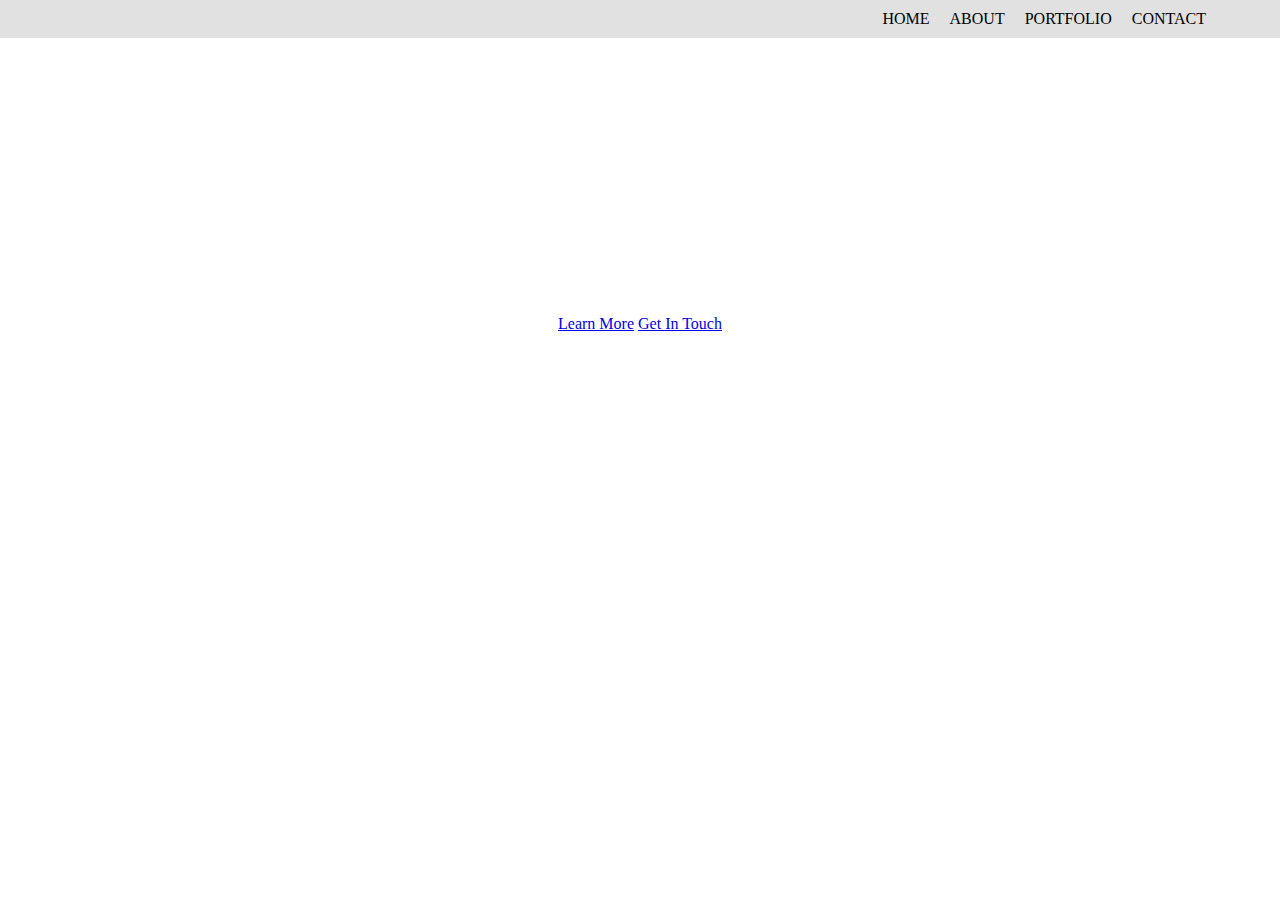
==== index.html @ 5a1d6025 "Start" ====
<!DOCTYPE html>
<html lang="en">
<head>
    <meta charset="UTF-8">
    <meta name="viewport" content="width=device-width, initial-scale=1.0">
    <link rel="stylesheet" href="style.css">
    <title>Teenie Girl Rebel</title>
</head>
<body>

    <div id="navBackground">

        <nav class="container">

            <ul>

                <li><a class="navA" href="index.html">Home</a></li>
                <li><a class="navA" href="about.html">About</a></li>
                <li><a class="navA" href="portfolio.html">Portfolio</a></li>
                <li><a class="navA" href="contact.html">Contact</a></li>

            </ul>

        </nav>

    </div>



    <main>

        <div id="heroBackground">

            <section class="container" id="hero">

                <div class="container" id="content">
                    <h5 id="heroH5">Ellie Perez, Teenie Rebel Productions</h5>
                    <h1 id="heroH1">Lighting & Media Designer</h1>
                    <h6 id="heroH6">For all your media needs.</h6>
                </div>

                <div class="container" id="heroButtons">
                    <a id="learnMore" href="about.html">Learn More</a>
                    <a id="getInTouch" href="contact.html">Get In Touch</a>
                </div>

            </section>

        </div>

    </main>
    
</body>
</html>
---- style.css ----
* {
    margin: 0;
    padding: 0;
}

body {
    background-image: url(Ellie1.jpg);
    background-repeat: none;
    background-position: center;
    background-size: contain;
    color: white;

    height: 100vh;

    scrollbar-width: none;
}

::-webkit-scrollbar {
    scrollbar-width: none;
}

.container {
    border: 1px none red;
}



#navBackground {
    background-color: rgb(225, 225, 225);
    position: fixed;
    width: 100%;
    top: 0;
    display: flex;
    justify-content: center;
}

nav {
    width: 90%;
}

ul {
    list-style: none;

    display: flex;
    justify-content: flex-end;
    align-items: center;
}

li{
    transition: transform 0.3s;
    -webkit-transition: transform 0.3s;
    -moz-transition: transform 0.3s;
    -ms-transition: transform 0.3s;
    -o-transition: transform 0.3s;
}

li:hover {
    background-color: yellow;
    box-shadow: yellow 0 2px;
    transform: translateY(-2px);
    -webkit-transform: translateY(-2px);
    -moz-transform: translateY(-2px);
    -ms-transform: translateY(-2px);
    -o-transform: translateY(-2px);
}

nav a {
    display: inline-block;
    padding: 10px;
}

.navA {
    text-decoration: none;
    text-transform: uppercase;
    color: black;
}



main {
    
}

#heroBackground {
    /*background-image: url(Ellie1.jpg);
    background-repeat: none;
    background-position: center;
    background-size: contain;*/
}

#hero {
    width: 90%;
    height: 100%;
    display: flex;
    flex-direction: column;
    justify-content: center;
    align-items: center;
    margin-left: auto;
    margin-right: auto;
    transform: translateY(250px);
    -webkit-transform: translateY(250px);
    -moz-transform: translateY(250px);
    -ms-transform: translateY(250px);
    -o-transform: translateY(250px);
}

#content {
    text-align: center;
}
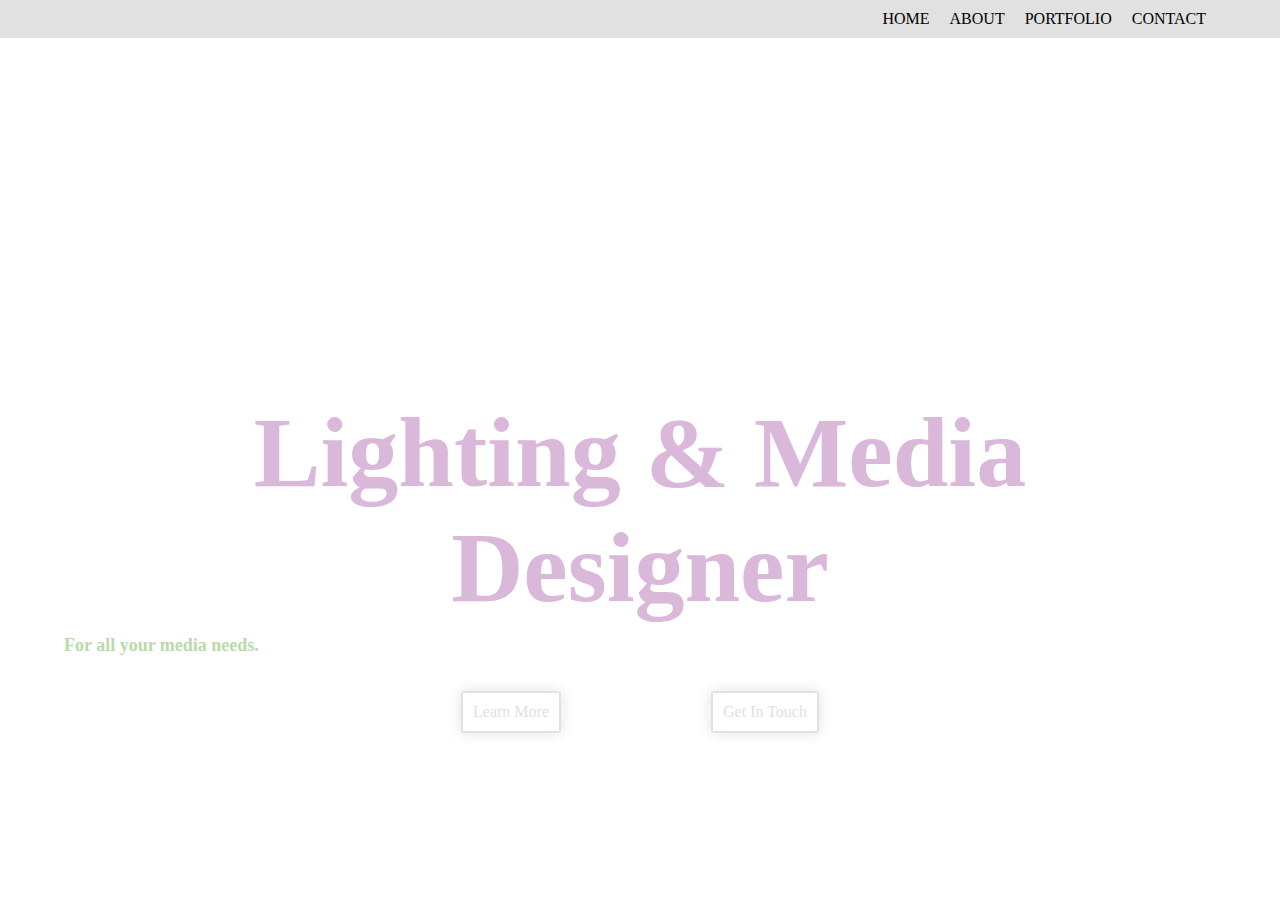
==== commit 3cc9c071: "updates" ====
--- a/index.html
+++ b/index.html
@@ -40,8 +40,8 @@
                 </div>
 
                 <div class="container" id="heroButtons">
-                    <a id="learnMore" href="about.html">Learn More</a>
-                    <a id="getInTouch" href="contact.html">Get In Touch</a>
+                    <a class="heroButtons" id="learnMore" href="about.html">Learn More</a>
+                    <a class="heroButtons" id="getInTouch" href="contact.html">Get In Touch</a>
                 </div>
 
             </section>
--- a/style.css
+++ b/style.css
@@ -3,11 +3,16 @@
     padding: 0;
 }
 
+/*
+colors:
+rgb(0,0,0)
+rgb(255,255,255)
+rgb(217,184,217)
+rgb(253,255,193)
+rgb(185,218,169)
+*/
+
 body {
-    background-image: url(Ellie1.jpg);
-    background-repeat: none;
-    background-position: center;
-    background-size: contain;
     color: white;
 
     height: 100vh;
@@ -36,6 +41,7 @@
 
 nav {
     width: 90%;
+    z-index: 1;
 }
 
 ul {
@@ -55,8 +61,8 @@
 }
 
 li:hover {
-    background-color: yellow;
-    box-shadow: yellow 0 2px;
+    background-color: rgb(253, 255, 193);
+    box-shadow: rgb(253, 255, 193) 0 2px;
     transform: translateY(-2px);
     -webkit-transform: translateY(-2px);
     -moz-transform: translateY(-2px);
@@ -82,28 +88,91 @@
 }
 
 #heroBackground {
-    /*background-image: url(Ellie1.jpg);
+    background-image: url(Ellie1.jpg);
     background-repeat: none;
     background-position: center;
-    background-size: contain;*/
+    background-size: cover;
+    height: 100vh;
 }
 
 #hero {
     width: 90%;
-    height: 100%;
     display: flex;
     flex-direction: column;
     justify-content: center;
     align-items: center;
     margin-left: auto;
     margin-right: auto;
-    transform: translateY(250px);
-    -webkit-transform: translateY(250px);
-    -moz-transform: translateY(250px);
-    -ms-transform: translateY(250px);
-    -o-transform: translateY(250px);
+    position: relative;
+    top: 40vh;
 }
 
 #content {
+    user-select: none;
+
+    padding-top: 10px;
+    padding-bottom: 10px;
+}
+
+#heroH5 {
+    text-align: left;
+    font-size: 12px;
+
+    
+
+    padding-bottom: 10px;
+}
+
+#heroH1 {
     text-align: center;
+    font-size: 100px;
+    color: rgb(217,184,217);
+}
+
+#heroH6 {
+    text-align: left;
+    font-size: 18px;
+
+    color: rgb(185,218,169);
+
+    padding-top: 10px;
+}
+
+#heroButtons {
+    display: flex;
+    justify-content: center;
+    align-items: center;
+    gap: 150px;
+    margin-top: 25px;
+    margin-bottom: 25px;
+}
+
+.heroButtons {
+    text-decoration: none;
+    background-color: transparent;
+    color: rgb(225, 225, 225);
+    border: 2px solid rgb(225, 225, 225);
+    border-radius: 5%;
+    padding: 10px;
+    box-shadow: rgb(225, 225, 225) 0 0 15px;
+    transition: transform 0.3s;
+    -webkit-transition: transform 0.3s;
+    -moz-transition: transform 0.3s;
+    -ms-transition: transform 0.3s;
+    -o-transition: transform 0.3s;
+    -webkit-border-radius: 5%;
+    -moz-border-radius: 5%;
+    -ms-border-radius: 5%;
+    -o-border-radius: 5%;
+}
+
+.heroButtons:hover {
+    background-color: rgb(185,218,169);
+    color: rgb(0, 0, 0);
+    box-shadow: rgb(185,218,169) 0 0 30px;
+    transform: translateY(-2px);
+    -webkit-transform: translateY(-2px);
+    -moz-transform: translateY(-2px);
+    -ms-transform: translateY(-2px);
+    -o-transform: translateY(-2px);
 }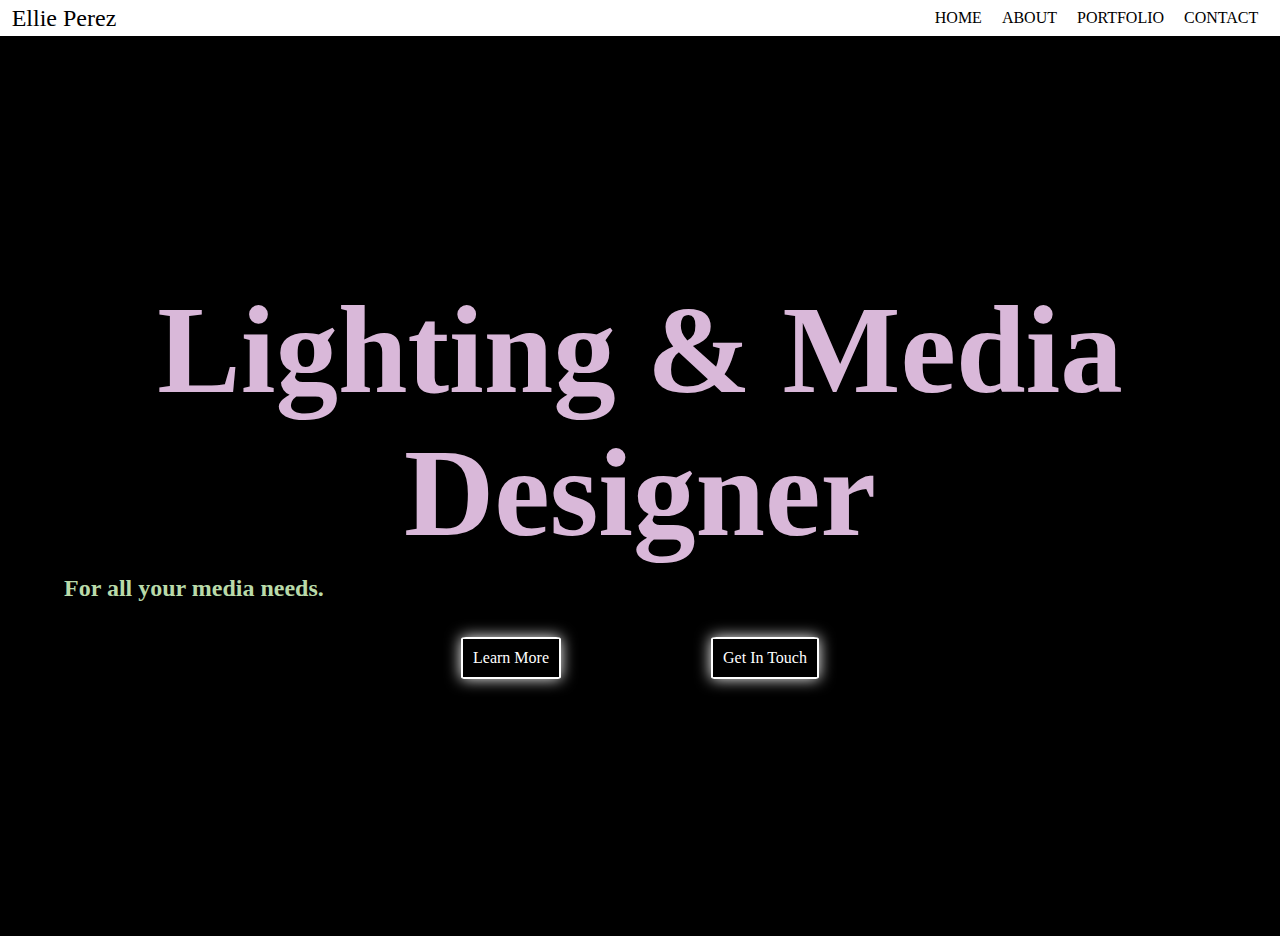
==== commit 07d25d04: "update" ====
--- a/index.html
+++ b/index.html
@@ -10,7 +10,11 @@
 
     <div id="navBackground">
 
+        <a id="name" href="index.html">Ellie Perez</a>
+
         <nav class="container">
+
+            
 
             <ul>
 
@@ -34,7 +38,6 @@
             <section class="container" id="hero">
 
                 <div class="container" id="content">
-                    <h5 id="heroH5">Ellie Perez, Teenie Rebel Productions</h5>
                     <h1 id="heroH1">Lighting & Media Designer</h1>
                     <h6 id="heroH6">For all your media needs.</h6>
                 </div>
--- a/style.css
+++ b/style.css
@@ -13,11 +13,13 @@
 */
 
 body {
+    background-color: rgb(0, 0, 0);
     color: white;
 
     height: 100vh;
 
     scrollbar-width: none;
+    overflow: hidden;
 }
 
 ::-webkit-scrollbar {
@@ -31,7 +33,7 @@
 
 
 #navBackground {
-    background-color: rgb(225, 225, 225);
+    background-color: rgb(255, 255, 255);
     position: fixed;
     width: 100%;
     top: 0;
@@ -41,7 +43,24 @@
 
 nav {
     width: 90%;
+    height: 4vh;
     z-index: 1;
+
+    display: flex;
+    justify-content: flex-end;
+    align-items: center;
+}
+
+#name {
+    display: flex;
+    justify-content: flex-start;
+    align-items: center;
+
+    text-decoration: none;
+
+    font-size: 24px;
+
+    color: rgb(0, 0, 0);
 }
 
 ul {
@@ -70,6 +89,10 @@
     -o-transform: translateY(-2px);
 }
 
+li .navA:hover {
+    color: rgb(0, 0, 0);
+}
+
 nav a {
     display: inline-block;
     padding: 10px;
@@ -78,13 +101,13 @@
 .navA {
     text-decoration: none;
     text-transform: uppercase;
-    color: black;
+    color: rgb(0, 0, 0);
 }
 
 
 
 main {
-    
+    margin-top: 4vh;
 }
 
 #heroBackground {
@@ -93,45 +116,37 @@
     background-position: center;
     background-size: cover;
     height: 100vh;
+
+    display: flex;
+    justify-content: center;
+    align-items: center;
 }
 
 #hero {
     width: 90%;
+}
+
+#content {
+    user-select: none;
+    width: fit-content;
+
     display: flex;
     flex-direction: column;
-    justify-content: center;
-    align-items: center;
     margin-left: auto;
     margin-right: auto;
-    position: relative;
-    top: 40vh;
-}
-
-#content {
-    user-select: none;
-
     padding-top: 10px;
     padding-bottom: 10px;
 }
 
-#heroH5 {
-    text-align: left;
-    font-size: 12px;
-
-    
-
-    padding-bottom: 10px;
-}
-
 #heroH1 {
     text-align: center;
-    font-size: 100px;
+    font-size: 125px;
     color: rgb(217,184,217);
 }
 
 #heroH6 {
     text-align: left;
-    font-size: 18px;
+    font-size: 24px;
 
     color: rgb(185,218,169);
 
@@ -150,11 +165,11 @@
 .heroButtons {
     text-decoration: none;
     background-color: transparent;
-    color: rgb(225, 225, 225);
-    border: 2px solid rgb(225, 225, 225);
+    color: rgb(255, 255, 255);
+    border: 2px solid rgb(255, 255, 255);
     border-radius: 5%;
     padding: 10px;
-    box-shadow: rgb(225, 225, 225) 0 0 15px;
+    box-shadow: rgb(255,255,255) 0 0 15px;
     transition: transform 0.3s;
     -webkit-transition: transform 0.3s;
     -moz-transition: transform 0.3s;
@@ -169,10 +184,19 @@
 .heroButtons:hover {
     background-color: rgb(185,218,169);
     color: rgb(0, 0, 0);
+    border: 2px solid rgb(185,218,169);
     box-shadow: rgb(185,218,169) 0 0 30px;
     transform: translateY(-2px);
     -webkit-transform: translateY(-2px);
     -moz-transform: translateY(-2px);
     -ms-transform: translateY(-2px);
     -o-transform: translateY(-2px);
+}
+
+
+
+@media (orientation: portrait) {
+    nav {
+        justify-content: center;
+    }
 }